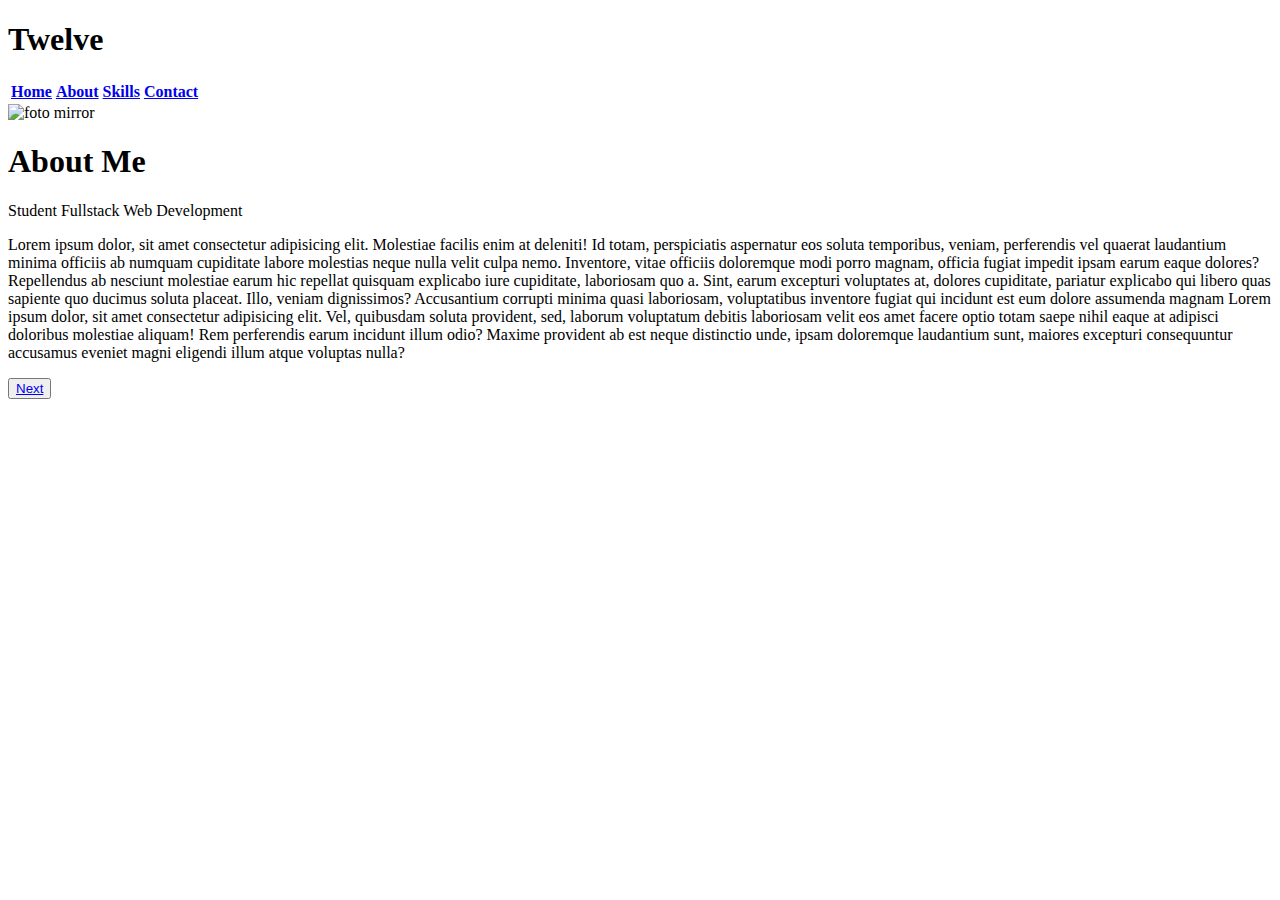
==== about.html @ 84eee636 "feature : web portofolio HTML CSS" ====
<!DOCTYPE html>
<html lang="en">

<head>
    <meta charset="UTF-8">
    <meta name="viewport" content="width=device-width, initial-scale=1.0">
    <title>About</title>
    <link rel="stylesheet" href="../css/about.css">
</head>

<body>
    <div class="container">
        <div class="navbar">
            <h1 class="logo"><span class="span-logo">Twe</span>lve</h1>

            <table class="menu">
                <tr>
                    <th><a href="../html/index.html">Home</a></th>
                    <th class="about"><a href="../html/about.html">About</a></th>
                    <th><a href="../html/skills.html">Skills</a></th>
                    <th><a href="../html/contact.html">Contact</a></th>
                </tr>
            </table>
        </div>

        <div class="content">
            <div class="left-content">
                <img  class="foto-mirror" src="../assets/foto-mirror.jpg" alt="foto mirror">
            </div>
            <div class="right-content">
                <h1 class="logo-about-me">About<span class="logo-about"> Me</span></h1>
                <p class="paraf1">Student Fullstack Web Development</p>
                <p class="paraf-isi">Lorem ipsum dolor, sit amet consectetur adipisicing elit. Molestiae facilis enim at
                    deleniti! Id totam, perspiciatis aspernatur eos soluta temporibus, veniam, perferendis vel quaerat
                    laudantium minima officiis ab numquam cupiditate labore molestias neque nulla velit culpa nemo.
                    Inventore, vitae officiis doloremque modi porro magnam, officia fugiat impedit ipsam earum eaque
                    dolores? Repellendus ab nesciunt molestiae earum hic repellat quisquam explicabo iure cupiditate,
                    laboriosam quo a. Sint, earum excepturi voluptates at, dolores cupiditate, pariatur explicabo qui
                    libero quas sapiente quo ducimus soluta placeat. Illo, veniam dignissimos? Accusantium corrupti
                    minima quasi laboriosam, voluptatibus inventore fugiat qui incidunt est eum dolore assumenda magnam
                    Lorem ipsum dolor, sit amet consectetur adipisicing elit. Vel, quibusdam soluta provident, sed,
                    laborum voluptatum debitis laboriosam velit eos amet facere optio totam saepe nihil eaque at
                    adipisci doloribus molestiae aliquam! Rem perferendis earum incidunt illum odio? Maxime provident ab
                    est neque distinctio unde, ipsam doloremque laudantium sunt, maiores excepturi consequuntur
                    accusamus eveniet magni eligendi illum atque voluptas nulla?
                </p>
                <button class="button-about"> <a  class="btn" href="../html/skills.html">Next</a></button>
            </div>
        </div>

    </div>
</body>

</html>
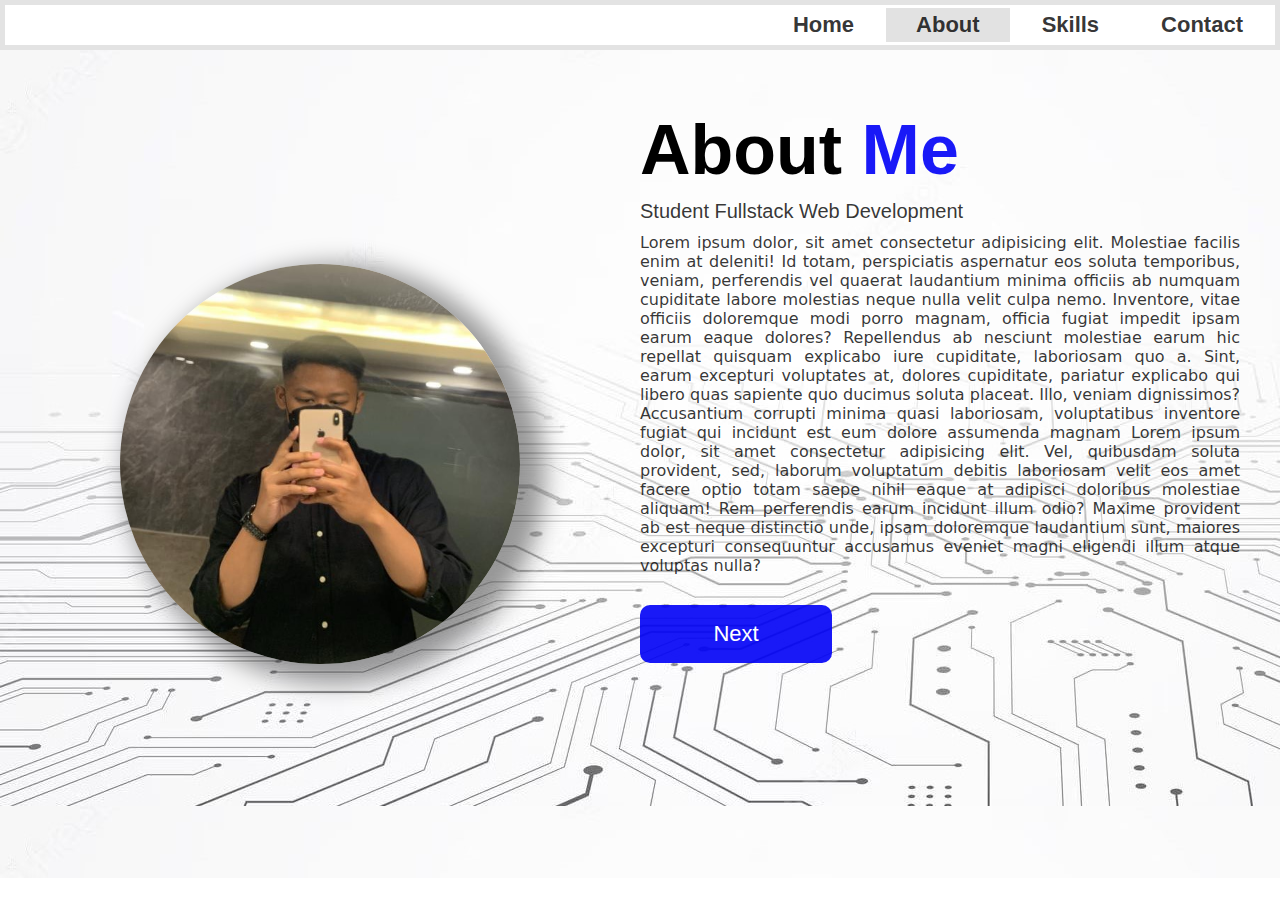
==== commit 097379e1: "feature :  menggabungkan semua file" ====
--- a/about.html
+++ b/about.html
@@ -5,7 +5,7 @@
     <meta charset="UTF-8">
     <meta name="viewport" content="width=device-width, initial-scale=1.0">
     <title>About</title>
-    <link rel="stylesheet" href="../css/about.css">
+    <link rel="stylesheet" href="about.css">
 </head>
 
 <body>
@@ -15,17 +15,17 @@
 
             <table class="menu">
                 <tr>
-                    <th><a href="../html/index.html">Home</a></th>
-                    <th class="about"><a href="../html/about.html">About</a></th>
-                    <th><a href="../html/skills.html">Skills</a></th>
-                    <th><a href="../html/contact.html">Contact</a></th>
+                    <th><a href="index.html">Home</a></th>
+                    <th class="about"><a href="about.html">About</a></th>
+                    <th><a href="skills.html">Skills</a></th>
+                    <th><a href="contact.html">Contact</a></th>
                 </tr>
             </table>
         </div>
 
         <div class="content">
             <div class="left-content">
-                <img  class="foto-mirror" src="../assets/foto-mirror.jpg" alt="foto mirror">
+                <img  class="foto-mirror" src="foto-mirror.jpg" alt="foto mirror">
             </div>
             <div class="right-content">
                 <h1 class="logo-about-me">About<span class="logo-about"> Me</span></h1>
@@ -44,7 +44,7 @@
                     est neque distinctio unde, ipsam doloremque laudantium sunt, maiores excepturi consequuntur
                     accusamus eveniet magni eligendi illum atque voluptas nulla?
                 </p>
-                <button class="button-about"> <a  class="btn" href="../html/skills.html">Next</a></button>
+                <button class="button-about"> <a  class="btn" href="skills.html">Next</a></button>
             </div>
         </div>
 
--- a/about.css
+++ b/about.css
@@ -0,0 +1,175 @@
+* {
+    padding: 0;
+    margin: 0;
+    box-sizing: border-box;
+  }
+  
+  :root {
+    --text-primary: rgba(0, 0, 0, 0.8);
+    --button-color: rgba(0, 0, 246, 0.9);
+  }
+  
+  body {
+    width: 100%;
+    height: 100vh;
+  }
+  
+  .container {
+    width: 100%;
+    height: 100vh;
+  }
+  /* ============================ NAVBAR START ============ */
+  .navbar {
+    display: flex;
+    width: 100%;
+    height: 50px;
+    justify-content: flex-end;
+    align-items: center;
+    background-color: rgb(255, 255, 255);
+    border: 5px solid rgba(0, 0, 0, 0.11);
+  }
+  
+  .logo{
+    font-size: 2rem;
+    position: relative;
+    right: 870px;
+    font-family: 'Trebuchet MS', 'Lucida Sans Unicode', 'Lucida Grande', 'Lucida Sans', Arial, sans-serif;
+    color: var(--text-primary);
+}
+
+.span-logo{
+  color: var(--button-color);
+}
+  
+  a {
+    padding: 4px 30px;
+    text-decoration: none;
+    color: var(--text-primary);
+    font-size: 22px;
+    display: flex;
+    justify-content: center;
+    font-family: 'Trebuchet MS', 'Lucida Sans Unicode', 'Lucida Grande', 'Lucida Sans', Arial, sans-serif;
+  }
+  
+ 
+  
+  .about{
+    background-color: rgba(128, 128, 128, 0.226);
+  }
+
+  th:hover {
+    background-color: rgba(128, 128, 128, 0.226);
+    transition: ease-in-out 0.2s;
+  }
+
+  /* ========================= NAVBAR END ======================== */
+
+  /* ========================= CONTENT START ======================== */
+  .content {
+    width: 100%;
+    height: 92vh;
+    background-image: url(background.jpg);
+    display: flex;
+    justify-content: center;
+    align-items: center;
+  }
+
+  .left-content{
+    width: 50%;
+    height: 100%;
+    display: flex;
+    justify-content: center;
+    align-items: center;
+  }
+  .right-content{
+    width: 50%;
+    height: 100%;
+    display: flex;
+    flex-direction: column;
+  }
+
+  .logo-about-me{
+    font-size: 70px;
+    font-family: 'Trebuchet MS', 'Lucida Sans Unicode', 'Lucida Grande', 'Lucida Sans', Arial, sans-serif;
+    margin-top: 60px;
+  }
+  .logo-about {
+    color: var(--button-color);
+  }
+
+  .paraf1{
+    font-family: 'Trebuchet MS', 'Lucida Sans Unicode', 'Lucida Grande', 'Lucida Sans', Arial, sans-serif;
+    position: relative;
+    font-size: 20px;
+    margin-top: 10px;
+    color: var(--text-primary);
+  }
+
+  .foto-mirror{
+    width: 400px;
+    height: 400px;
+    border-radius: 300px;
+     box-shadow: 15px 10px 25px 10px rgba(0, 0, 0, 0.4);
+    
+  }
+
+  .foto-mirror:hover{
+    width: 540px;
+    height: 540px;
+    border-radius: 300px;
+     box-shadow: 15px 10px 25px 10px rgba(0, 0, 0, 0.4); 
+     transition: ease-in-out 2s;
+  }
+  
+
+  .paraf-isi{
+    margin-top: 10px;
+    width: 600px;
+    color:var(--text-primary);
+    text-align: justify;
+    font-family: system-ui, -apple-system, BlinkMacSystemFont, 'Segoe UI', Roboto, Oxygen, Ubuntu, Cantarell, 'Open Sans', 'Helvetica Neue', sans-serif;
+  }
+
+  .button-about{
+    margin-top: 30px;
+    width: 30%;
+    height: 7%;
+    border-radius: 10px;
+    background-color: var(--button-color);
+    color: white;
+    font-family: 'Trebuchet MS', 'Lucida Sans Unicode', 'Lucida Grande', 'Lucida Sans', Arial, sans-serif;
+    border: 0;
+    display: flex;
+    justify-content: center;
+    align-items: center;
+  }
+  .button-about:hover{
+    width: 30%;
+    height:7%;
+    background-color:rgba(128, 128, 128, 0.5);
+    transition: ease-in-out 0.2s;
+    color: var(--text-primary);
+  }
+
+  .btn{
+    color: white;
+    height: 100%;
+    display: flex;
+    justify-content: center;
+    align-items: center;
+    width: 100%;
+    font-family: 'Trebuchet MS', 'Lucida Sans Unicode', 'Lucida Grande', 'Lucida Sans', Arial, sans-serif;
+  }
+  .btn:hover{
+    color:var(--text-primary);
+    transition: ease-in-out 0.2s;
+    font-weight: bold;
+    font-family: 'Trebuchet MS', 'Lucida Sans Unicode', 'Lucida Grande', 'Lucida Sans', Arial, sans-serif;
+    
+  }
+
+
+
+
+
+  /* ========================= CONTENT END ============================ */